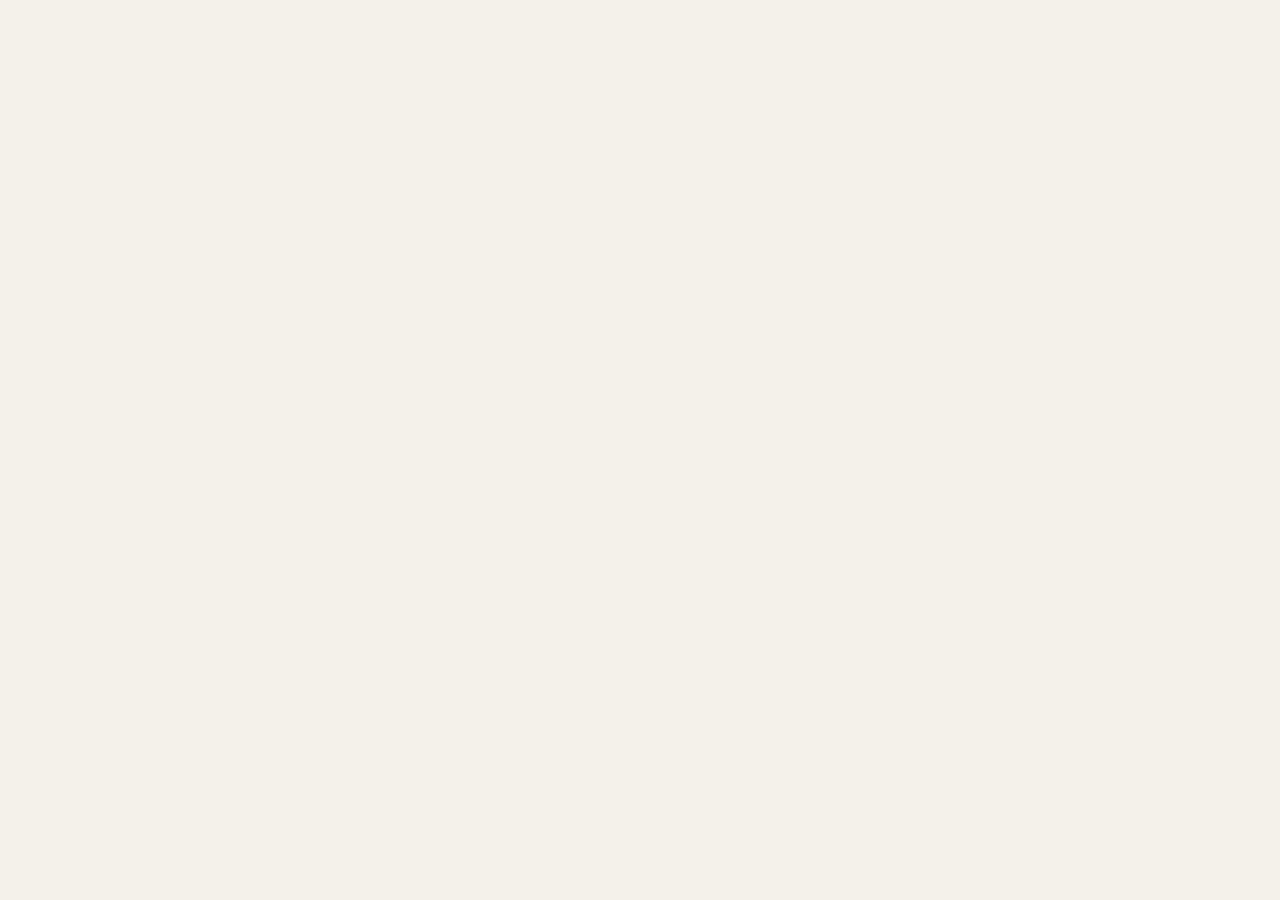
==== index.html @ 7292811e "starting" ====
<!DOCTYPE html>
<html lang="en">
  <head>
    <meta charset="UTF-8" />
    <meta name="viewport" content="width=device-width, initial-scale=1.0" />
    <link rel="stylesheet" href="style.css" />
    <title>Portfolio</title>
  </head>
  <body> </body>
</html>
---- style.css ----
* {
  margin: 0;
  padding: 0;
  box-sizing: border-box;
  font-family: "Spartan", sans-serif;
}

html {
  scroll-behavior: smooth;
}

body {
  width: 100%;
  /* height: 200vh; */

  background-color: rgb(241, 241, 234);
}

/* Global Styles */

h1 {
  font-size: 50px;
  line-height: 64px;
  color: #222;
}

h2 {
  font-size: 46px;
  line-height: 54px;
  color: #222;
}

h4 {
  font-size: 20px;
  color: #222;
}

h6 {
  font-weight: 700;
  font-size: 12px;
}

p {
  font-size: 16px;
  color: #465b52;
  margin: 15px 0 20px 0;
}

.section-p1 {
  padding: 40px 80px;
}

.section-m1 {
  margin: 40px 0;
}

.icon {
  width: 20px;
  height: 20px;
}

button.normal {
  font-size: 14px;
  font-weight: 600;
  padding: 15px 30px;
  color: #000;
  background-color: #fff;
  border: none;
  border-radius: 5px;
  outline: none;
  transition: 0.27s;
  cursor: pointer;
}
button.white {
  font-size: 13px;
  font-weight: 600;
  padding: 11px 18px;
  color: #fff;
  background-color: transparent;
  border: 1px solid #fff;
  outline: none;
  transition: 0.27s;
  cursor: pointer;
}
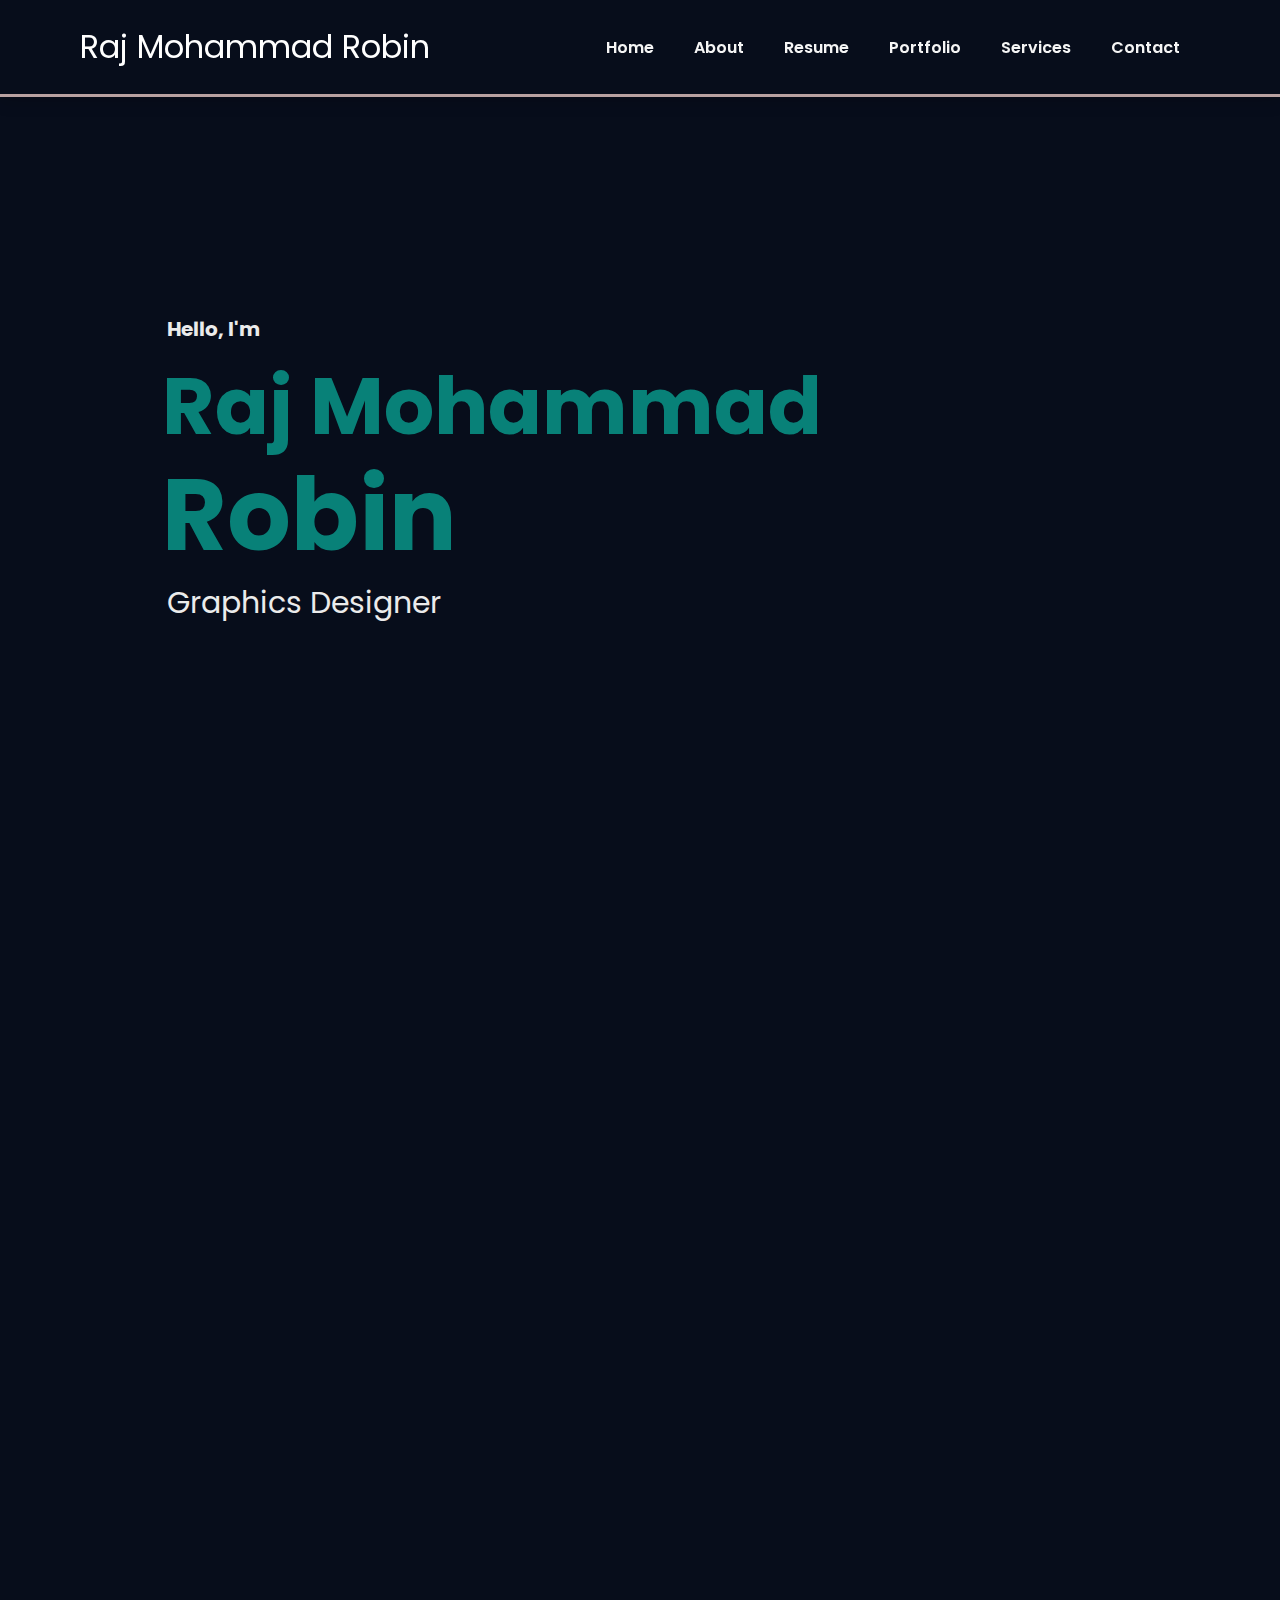
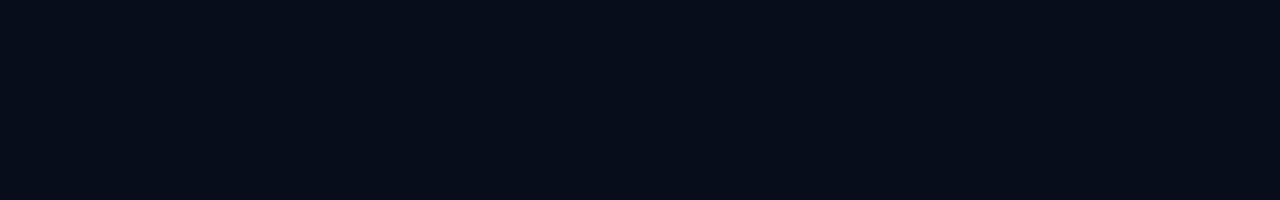
==== commit 31aefd2a: "s1" ====
--- a/index.html
+++ b/index.html
@@ -3,8 +3,69 @@
   <head>
     <meta charset="UTF-8" />
     <meta name="viewport" content="width=device-width, initial-scale=1.0" />
+    <link rel="preconnect" href="https://fonts.googleapis.com" />
+    <link rel="preconnect" href="https://fonts.gstatic.com" crossorigin />
+    <link
+      href="https://fonts.googleapis.com/css2?family=Poppins:ital,wght@0,100;0,200;0,300;0,400;0,500;0,600;0,700;0,800;0,900;1,100;1,200;1,300;1,400;1,500;1,600;1,700;1,800;1,900&display=swap"
+      rel="stylesheet"
+    />
     <link rel="stylesheet" href="style.css" />
+    <link rel="stylesheet" href="home.css" />
     <title>Portfolio</title>
   </head>
-  <body> </body>
+  <body>
+    <section id="header">
+      <div class="logo">Raj Mohammad Robin</div>
+
+      <nav>
+        <div id="navbar">
+          <ul>
+            <li><a href="Index.html">Home</a></li>
+            <li><a href="About.html">About</a></li>
+            <li><a href="Resume.html">Resume</a></li>
+            <li><a href="Portfolio.html">Portfolio</a></li>
+            <li><a href="Services.html">Services</a></li>
+            <li><a href="contact.html">Contact</a></li>
+          </ul>
+        </div>
+
+        <div id="ham-nav">
+          <a href="cart.html"
+            ><img
+              alt="shopping Cart"
+              class="nav-icon"
+              src="[data-uri]"
+          /></a>
+          <div class="hamburger-nav">
+            <div class="hamburger-menu">
+              <div class="hamburger-icon" onclick="toggleMenu()">
+                <span></span> <span></span> <span></span>
+              </div>
+
+              <div class="menu-links">
+                <ul>
+                  <li><a href="Index.html">Home</a></li>
+                  <li><a href="About.html">About</a></li>
+                  <li><a href="Resume.html">Resume</a></li>
+                  <li><a href="Portfolio.html">Portfolio</a></li>
+                  <li><a href="Services.html">Services</a></li>
+                  <li><a href="contact.html">Contact</a></li>
+                </ul>
+              </div>
+            </div>
+          </div>
+        </div>
+      </nav>
+    </section>
+
+    <section id="hero">
+      <div class="home-text">
+        <h4>Hello, I'm</h4>
+        <h2>Raj Mohammad</h2> <h1>Robin</h1>
+        <p>Graphics Designer</p>
+      </div>
+
+      <div class="home-img"> </div>
+    </section>
+  </body>
 </html>
--- a/style.css
+++ b/style.css
@@ -2,7 +2,7 @@
   margin: 0;
   padding: 0;
   box-sizing: border-box;
-  font-family: "Spartan", sans-serif;
+  font-family: "Poppins", sans-serif;
 }
 
 html {
@@ -10,10 +10,10 @@
 }
 
 body {
-  width: 100%;
-  /* height: 200vh; */
-
-  background-color: rgb(241, 241, 234);
+  /* width: 100%; */
+  height: 200vh;
+
+  background-color: rgb(7, 13, 27);
 }
 
 /* Global Styles */
@@ -21,18 +21,18 @@
 h1 {
   font-size: 50px;
   line-height: 64px;
-  color: #222;
+  color: #ebebeb;
 }
 
 h2 {
   font-size: 46px;
   line-height: 54px;
-  color: #222;
+  color: #ebebeb;
 }
 
 h4 {
   font-size: 20px;
-  color: #222;
+  color: #ebebeb;
 }
 
 h6 {
@@ -42,7 +42,7 @@
 
 p {
   font-size: 16px;
-  color: #465b52;
+  color: #ebebeb;
   margin: 15px 0 20px 0;
 }
 
@@ -82,3 +82,183 @@
   transition: 0.27s;
   cursor: pointer;
 }
+
+/* HEADER  */
+
+#header {
+  display: flex;
+  align-items: center;
+  justify-content: space-between;
+  padding: 23px 80px;
+  background-color: rgb(7, 13, 27);
+  border-bottom: 3px solid rgb(184, 161, 161);
+  box-shadow: 0 5px 15px rgba(0, 0, 0, 0.15);
+  z-index: 999;
+  position: sticky;
+  top: 0;
+  left: 0;
+}
+
+.logo {
+  font-size: 2rem;
+  color: #fff;
+}
+
+.hamburger-nav,
+.nav-icon {
+  display: none;
+}
+
+.nav-logo {
+  width: 8rem;
+  height: 6rem;
+}
+
+.icon {
+  cursor: pointer;
+}
+
+#navbar ul {
+  display: flex;
+  align-items: center;
+  justify-content: center;
+}
+
+#navbar li {
+  list-style: none;
+  padding: 0 20px;
+  position: relative;
+}
+
+#navbar li a {
+  text-decoration: none;
+  font-size: 16px;
+  font-weight: 600;
+  color: whitesmoke;
+  transition: 0.15s ease-in;
+}
+
+#navbar li a:hover,
+#navbar li a.active {
+  color: #088178;
+}
+
+#navbar li a.active::after,
+#navbar li a:hover::after {
+  content: " ";
+  width: 60%;
+  height: 2px;
+  background: #088178;
+  position: absolute;
+  bottom: -4px;
+  left: 20px;
+}
+#navbar li a:hover::after {
+  background: #0ab6aa;
+}
+
+/* HAMBURGER MENU */
+#ham-nav {
+  display: flex;
+  flex-direction: row;
+  align-items: center;
+  justify-content: center;
+}
+
+nav .nav-icon {
+  width: 35px;
+  height: 37px;
+  margin-right: 20px;
+}
+.hamburger-menu {
+  position: relative;
+  display: inline-block;
+}
+
+.hamburger-icon {
+  display: flex;
+  flex-direction: column;
+  justify-content: space-between;
+  height: 24px;
+  width: 30px;
+  cursor: pointer;
+}
+
+.hamburger-icon span {
+  width: 100%;
+  height: 2px;
+  background-color: black;
+}
+
+.menu-links {
+  position: absolute;
+
+  top: 100%;
+  right: 0;
+
+  max-height: 0;
+  width: fit-content;
+  overflow: hidden;
+
+  background-color: rgb(241, 231, 231);
+  border-radius: 10px;
+  transition: all 0.3s ease-in-out;
+}
+
+.menu-links a {
+  display: block;
+  padding: 13px 25px;
+  text-align: center;
+  font-size: 1.5rem;
+  color: black;
+  text-decoration: none;
+  transition: all 0.3s ease-in-out;
+}
+
+.menu-links li {
+  list-style: none;
+}
+
+.menu-links li a:hover,
+.menu-links li a.active {
+  color: #088178;
+}
+
+.menu-links li a.active::after,
+.menu-links li a:hover::after {
+  content: " ";
+  width: 60%;
+  height: 2px;
+  background: #088178;
+  position: absolute;
+  bottom: -4px;
+  left: 20px;
+}
+
+.menu-links.open {
+  max-height: 350px;
+}
+
+.hamburger-icon.open span:first-child {
+  transform: rotate(45deg) translate(10px, 5px);
+}
+
+.hamburger-icon.open span:nth-child(2) {
+  opacity: 0;
+}
+
+.hamburger-icon.open span:last-child {
+  transform: rotate(-45deg) translate(10px, -5px);
+}
+
+.hamburger-icon span:first-child {
+  transform: none;
+}
+
+.hamburger-icon span:first-child {
+  opacity: 1;
+}
+
+.hamburger-icon span:first-child {
+  transform: none;
+}
--- a/home.css
+++ b/home.css
@@ -0,0 +1,36 @@
+.home-text {
+}
+
+#hero {
+  height: 85vh;
+  width: 100%;
+  padding: 0px 18vh;
+  display: flex;
+  flex-direction: column;
+  align-items: flex-start;
+  justify-content: center;
+}
+
+#hero h4 {
+  padding: 0 0 15px 5px;
+}
+
+#hero p {
+  font-size: 30px;
+  padding: 0 0 0px 5px;
+}
+
+#hero h2,
+h1 {
+  color: #088178;
+}
+
+#hero h2 {
+  font-size: 80px;
+  padding: 20px 0px 20px 0px;
+}
+
+#hero h1 {
+  font-size: 100px;
+  padding: 30px 0px 18px 0px;
+}
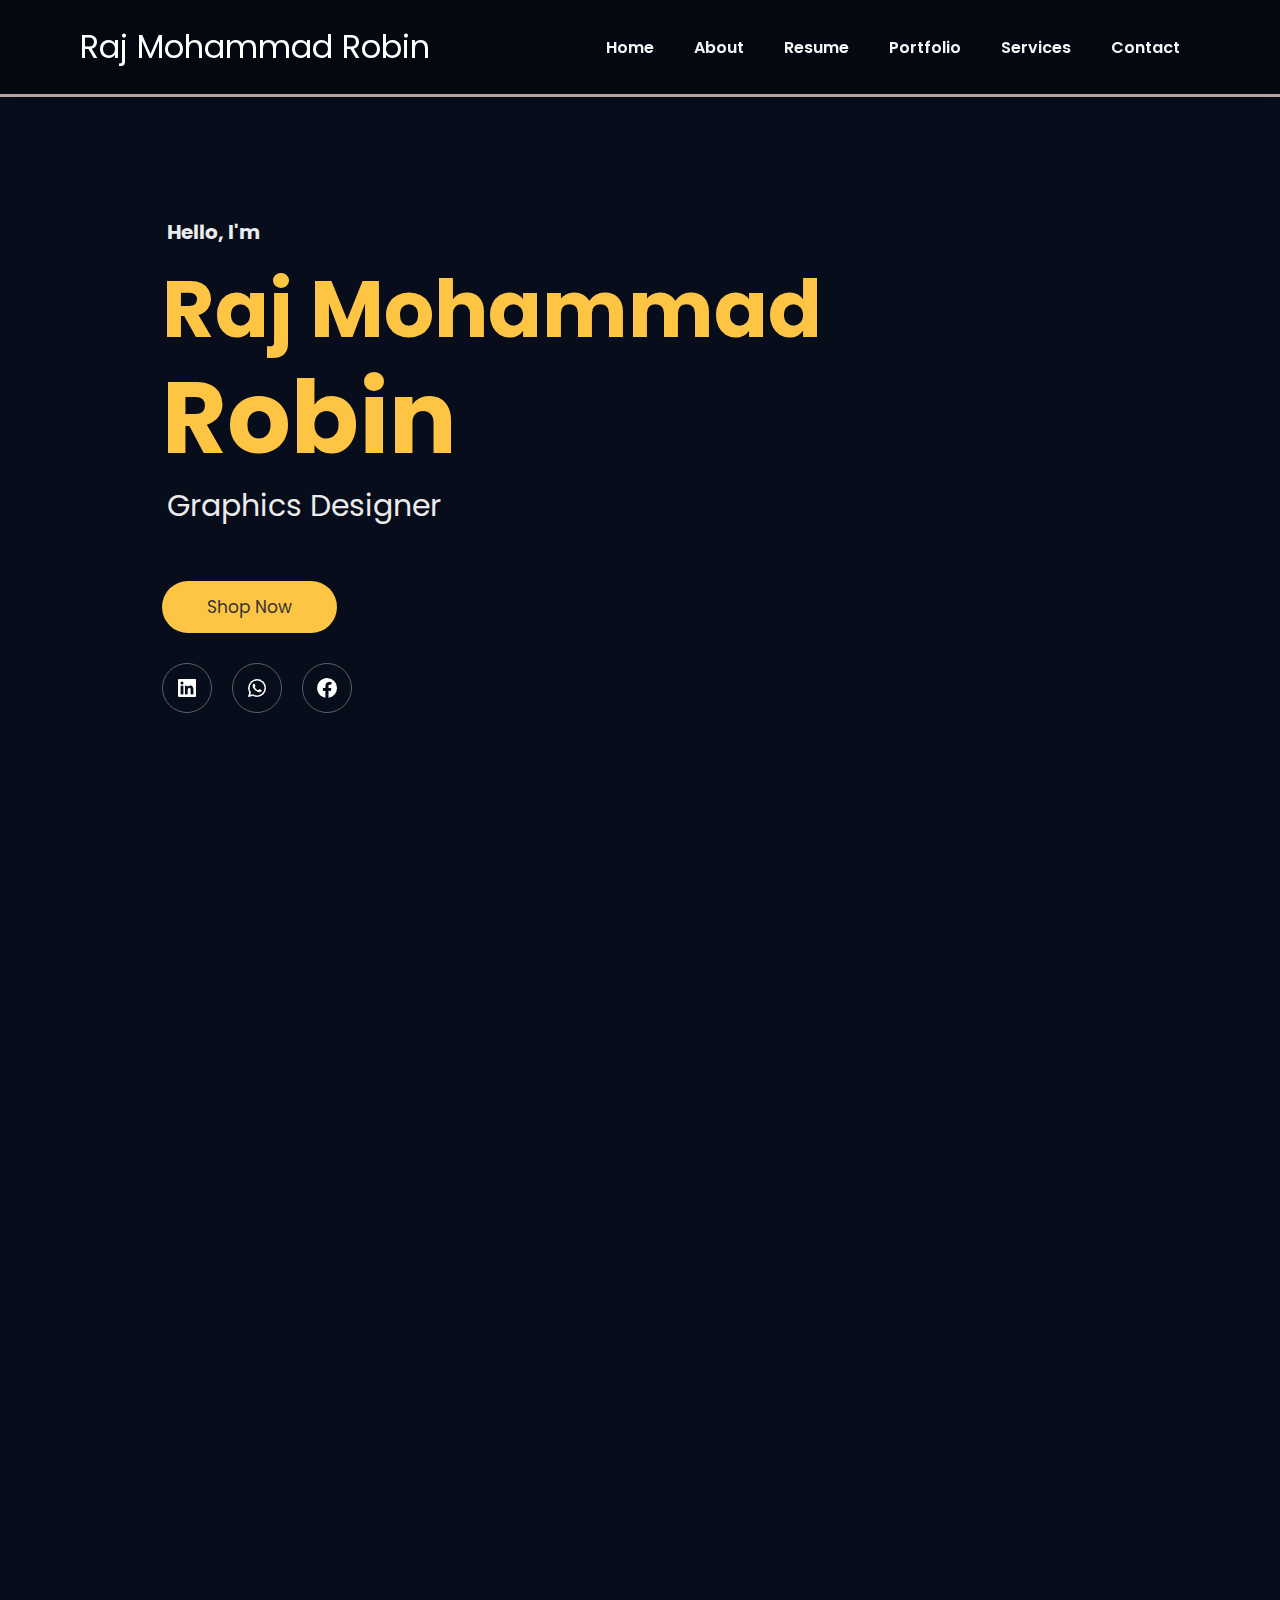
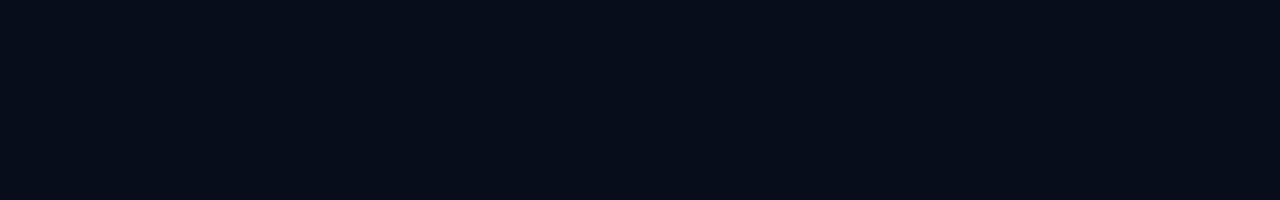
==== commit 6148d25f: "home nearly done" ====
--- a/index.html
+++ b/index.html
@@ -63,6 +63,25 @@
         <h4>Hello, I'm</h4>
         <h2>Raj Mohammad</h2> <h1>Robin</h1>
         <p>Graphics Designer</p>
+        <button><a href="#">Shop Now</a></button>
+      </div>
+
+      <div class="icons">
+        <div class="icon icon1">
+          <img
+            src="[data-uri]"
+          />
+        </div>
+        <div class="icon">
+          <img
+            src="[data-uri]"
+          />
+        </div>
+        <div class="icon">
+          <img
+            src="[data-uri]"
+          />
+        </div>
       </div>
 
       <div class="home-img"> </div>
--- a/style.css
+++ b/style.css
@@ -90,7 +90,7 @@
   align-items: center;
   justify-content: space-between;
   padding: 23px 80px;
-  background-color: rgb(7, 13, 27);
+  background-color: rgb(4, 9, 17);
   border-bottom: 3px solid rgb(184, 161, 161);
   box-shadow: 0 5px 15px rgba(0, 0, 0, 0.15);
   z-index: 999;
@@ -140,7 +140,7 @@
 
 #navbar li a:hover,
 #navbar li a.active {
-  color: #088178;
+  color: #fec544;
 }
 
 #navbar li a.active::after,
--- a/home.css
+++ b/home.css
@@ -1,6 +1,3 @@
-.home-text {
-}
-
 #hero {
   height: 85vh;
   width: 100%;
@@ -22,7 +19,7 @@
 
 #hero h2,
 h1 {
-  color: #088178;
+  color: #fec544;
 }
 
 #hero h2 {
@@ -34,3 +31,51 @@
   font-size: 100px;
   padding: 30px 0px 18px 0px;
 }
+
+#hero button {
+  padding: 13px 45px;
+  border-radius: 30px;
+  background-color: #fec544;
+  margin-top: 2rem;
+  border: 0;
+}
+
+#hero button a {
+  color: #333;
+  font-size: 17px;
+  text-decoration: none;
+}
+
+#hero .icons {
+  /* position: absolute;
+  bottom: 10%;
+  right: 30%;
+  border-radius: 0%; */
+  /* background-color: #101624; */
+  display: flex;
+  justify-content: flex-start;
+  /* height: 80px;
+  width: 600px; */
+  padding: 30px 0px;
+  transition: all 0.6s ease;
+}
+
+#hero .icons .icon {
+  font-size: 20px;
+  color: #a9adb8;
+  margin: 0 10px;
+  border: 1px solid #646060;
+  border-radius: 28px;
+  height: 50px;
+  width: 50px;
+  padding: 0 15px 0 12px;
+  display: flex;
+  align-items: center;
+  overflow: hidden;
+  background-color: #070d1b;
+  transition: all 0.6s ease;
+}
+
+#hero .icons .icon1 {
+  margin: 0px 10px 0px 0px;
+}
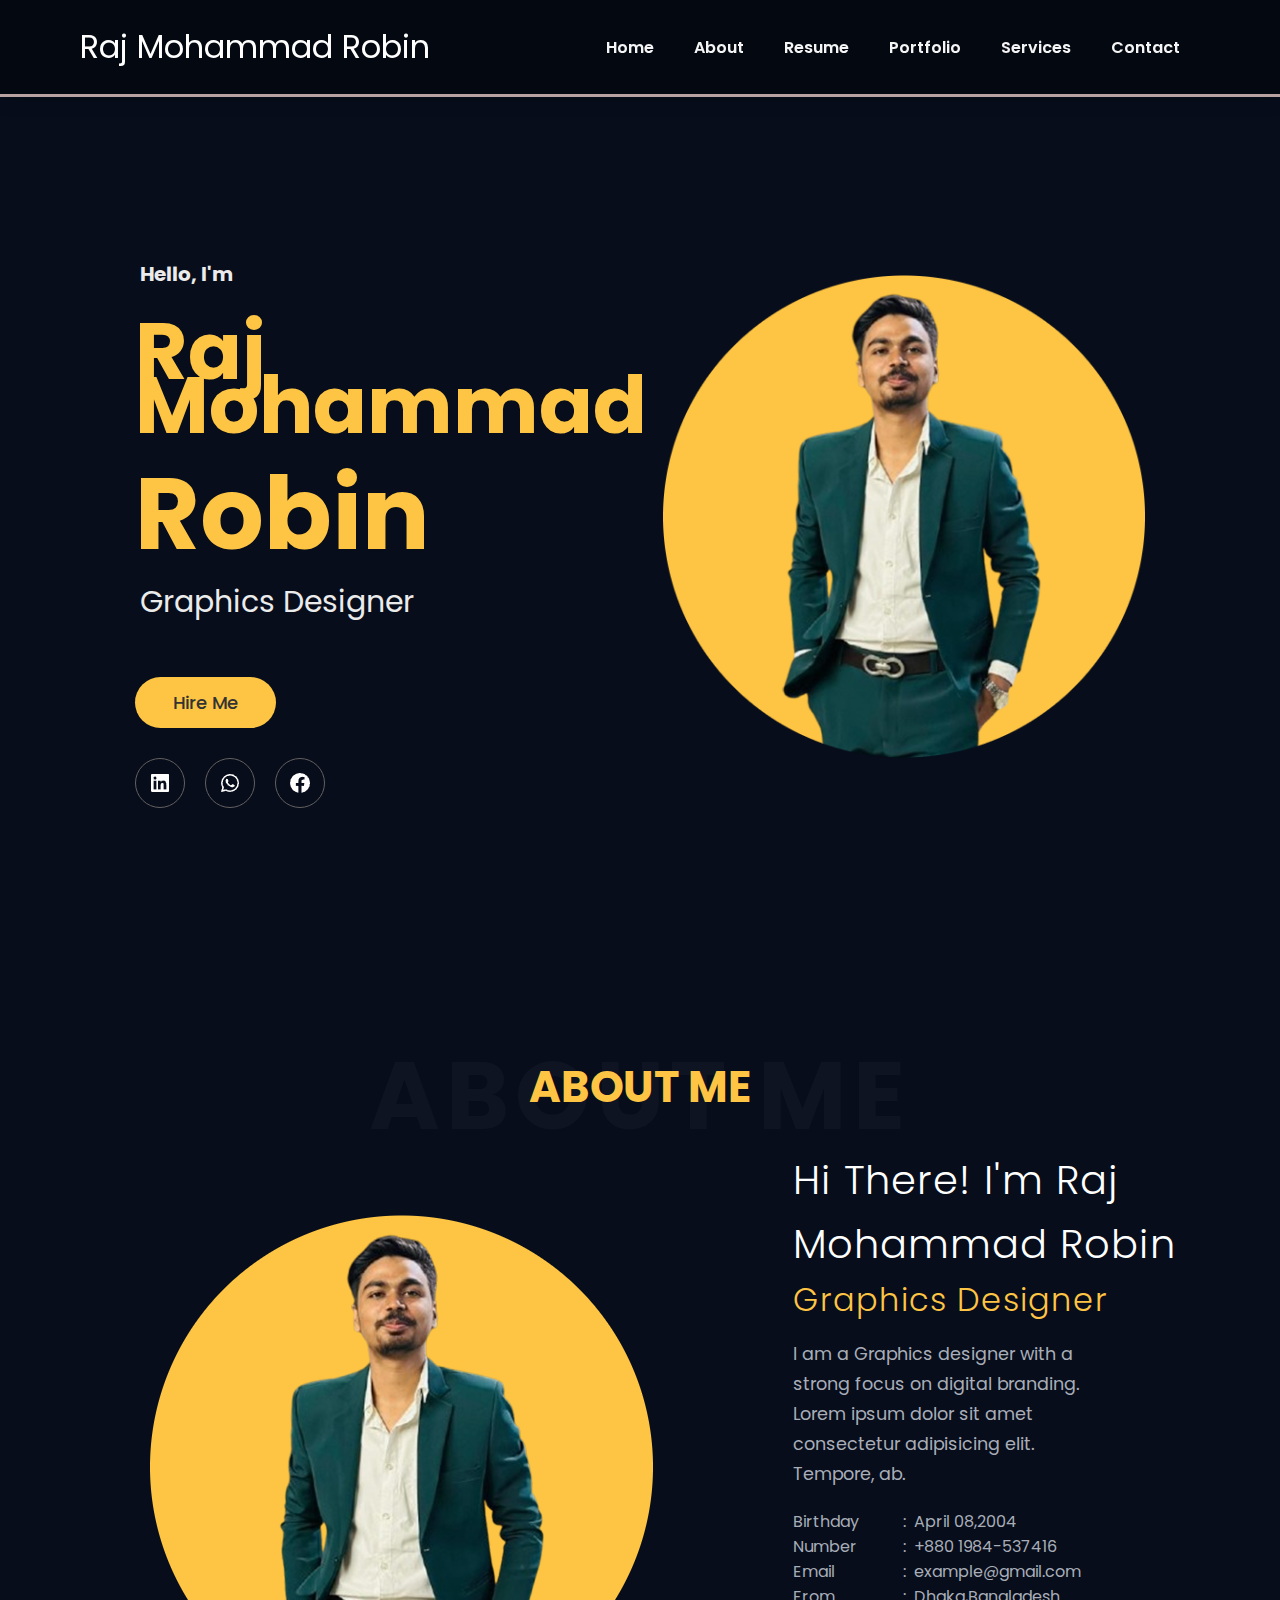
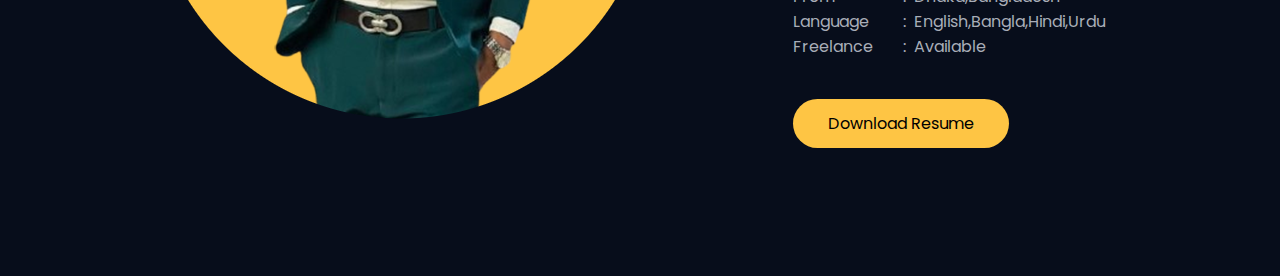
==== commit d89457a5: "About Page nearly done" ====
--- a/index.html
+++ b/index.html
@@ -20,8 +20,8 @@
       <nav>
         <div id="navbar">
           <ul>
-            <li><a href="Index.html">Home</a></li>
-            <li><a href="About.html">About</a></li>
+            <li><a href="#hero">Home</a></li>
+            <li><a href="#about-me">About</a></li>
             <li><a href="Resume.html">Resume</a></li>
             <li><a href="Portfolio.html">Portfolio</a></li>
             <li><a href="Services.html">Services</a></li>
@@ -29,7 +29,7 @@
           </ul>
         </div>
 
-        <div id="ham-nav">
+        <!-- <div id="ham-nav">
           <a href="cart.html"
             ><img
               alt="shopping Cart"
@@ -54,7 +54,7 @@
               </div>
             </div>
           </div>
-        </div>
+        </div> -->
       </nav>
     </section>
 
@@ -63,28 +63,66 @@
         <h4>Hello, I'm</h4>
         <h2>Raj Mohammad</h2> <h1>Robin</h1>
         <p>Graphics Designer</p>
-        <button><a href="#">Shop Now</a></button>
-      </div>
-
-      <div class="icons">
-        <div class="icon icon1">
-          <img
-            src="[data-uri]"
-          />
-        </div>
-        <div class="icon">
-          <img
-            src="[data-uri]"
-          />
-        </div>
-        <div class="icon">
-          <img
-            src="[data-uri]"
-          />
+        <button><a href="#">Hire Me</a></button>
+        <div class="icons">
+          <div class="icon icon1">
+            <img
+              src="[data-uri]"
+            />
+          </div>
+          <div class="icon">
+            <img
+              src="[data-uri]"
+            />
+          </div>
+          <div class="icon">
+            <img
+              src="[data-uri]"
+            />
+          </div>
         </div>
       </div>
 
-      <div class="home-img"> </div>
+      <div class="himg-container">
+        <img
+          class="himg"
+          src="./Assets/Business Documents - Copy/robin-yellow-hero_img.png"
+          alt=""
+        />
+      </div>
+    </section>
+
+    <section id="about-me">
+      <div class="title">
+        <h1>About Me</h1>
+        <h2>About Me</h2>
+      </div>
+      <div class="aimg-container-container">
+        <div class="aimg-container">
+          <img
+            src="/Assets/Business Documents - Copy/robin-yellow-hero_img.png"
+            alt=""
+          />
+        </div>
+        <div class="content">
+          <h1>Hi there! I'm Raj Mohammad Robin</h1>
+          <h4>Graphics Designer</h4>
+          <p
+            >I am a Graphics designer with a strong focus on digital branding.
+            Lorem ipsum dolor sit amet consectetur adipisicing elit. Tempore,
+            ab.</p
+          >
+          <ul>
+            <li><span>Birthday</span>:&nbsp; April 08,2004</li>
+            <li><span>Number</span>:&nbsp; +880 1984-537416</li>
+            <li><span>Email</span>:&nbsp; example@gmail.com</li>
+            <li><span>From</span>:&nbsp; Dhaka,Bangladesh</li>
+            <li><span>Language</span>:&nbsp; English,Bangla,Hindi,Urdu</li>
+            <li><span>Freelance</span>:&nbsp; Available</li>
+          </ul>
+          <button><a href="">Download Resume</a></button>
+        </div>
+      </div>
     </section>
   </body>
 </html>
--- a/style.css
+++ b/style.css
@@ -11,7 +11,7 @@
 
 body {
   /* width: 100%; */
-  height: 200vh;
+  height: 100vh;
 
   background-color: rgb(7, 13, 27);
 }
--- a/home.css
+++ b/home.css
@@ -1,11 +1,27 @@
 #hero {
-  height: 85vh;
-  width: 100%;
-  padding: 0px 18vh;
-  display: flex;
-  flex-direction: column;
+  /* height: 100vh; */
+  width: 100%;
+  padding: 18vh 15vh;
+  display: flex;
+  /* flex-direction: column; */
   align-items: flex-start;
-  justify-content: center;
+  justify-content: space-between;
+}
+
+.himg-container {
+  display: flex;
+  height: 615px;
+  width: 603px;
+  margin: auto 0;
+  overflow: hidden;
+  margin-top: -50px;
+  /* margin-right: 12vh; */
+}
+
+.himg {
+  width: 100%;
+  height: 100%;
+  object-fit: contain;
 }
 
 #hero h4 {
@@ -18,8 +34,13 @@
 }
 
 #hero h2,
-h1 {
-  color: #fec544;
+#hero h1 {
+  color: #fec544;
+}
+
+#hero h1 {
+  font-size: 100px;
+  padding: 30px 0px 18px 0px;
 }
 
 #hero h2 {
@@ -27,13 +48,8 @@
   padding: 20px 0px 20px 0px;
 }
 
-#hero h1 {
-  font-size: 100px;
-  padding: 30px 0px 18px 0px;
-}
-
 #hero button {
-  padding: 13px 45px;
+  padding: 12px 38px;
   border-radius: 30px;
   background-color: #fec544;
   margin-top: 2rem;
@@ -42,7 +58,8 @@
 
 #hero button a {
   color: #333;
-  font-size: 17px;
+  font-size: 18px;
+  font-weight: 500;
   text-decoration: none;
 }
 
@@ -79,3 +96,128 @@
 #hero .icons .icon1 {
   margin: 0px 10px 0px 0px;
 }
+
+/* About Me */
+
+#about-me {
+  width: 100%;
+  min-height: 500px;
+  padding: 5% 0 10% 0;
+  display: flex;
+  justify-content: center;
+  align-items: center;
+  flex-direction: column;
+  background-color: #070d1b;
+  transition: all 0.6s ease;
+}
+
+#about-me .title {
+  position: relative;
+
+  text-transform: uppercase;
+}
+
+#about-me .title h1 {
+  font-size: 6rem;
+  width: 100;
+  letter-spacing: 6px;
+  color: rgba(21, 27, 41, 0.5);
+  text-align: center;
+}
+
+#about-me .title h2 {
+  position: absolute;
+  /* top: -20%; */
+  bottom: 20%;
+  left: 50%;
+  transform: translate(-50%, 20%);
+  font-size: 2.7rem;
+  color: #fec544;
+  padding-bottom: 15px;
+}
+
+#about-me .title h2::before {
+  content: "";
+  position: absolute;
+  width: 50%;
+  left: 20%;
+  bottom: 0;
+  height: 2px;
+  color: #fec544;
+}
+
+#about-me .aimg-container-container {
+  display: flex;
+  justify-content: space-between;
+  align-items: center;
+  width: 100%;
+  margin-top: 20px;
+  gap: 20px;
+  transition: all 0.6 ease-in-out;
+}
+
+#about-me .content {
+  display: flex;
+  justify-content: center;
+  align-items: flex-start;
+  flex-direction: column;
+  gap: 15%;
+}
+
+#about-me .aimg-container img {
+  margin: 0 120px 0 150px;
+  padding-top: 45px;
+}
+
+#about-me .content h1 {
+  font-size: 2.5rem;
+  text-transform: capitalize;
+  color: #fff;
+  font-weight: 300;
+  letter-spacing: 1px;
+}
+
+#about-me .content h4 {
+  font-size: 2rem;
+  color: #fec544;
+  font-weight: 300;
+  text-transform: capitalize;
+  letter-spacing: 1px;
+}
+
+#about-me .content p {
+  color: #a9adb8;
+  font-size: 1.1rem;
+  line-height: 30px;
+  width: 60%;
+}
+
+#about-me .content ul li span {
+  width: 110px;
+  display: inline-block;
+}
+#about-me .content ul {
+  color: #a9adb8;
+  list-style: none;
+  padding: 0;
+}
+
+#about-me .content button {
+  font-size: 1rem;
+  background-color: #fec544;
+  padding: 12px 35px;
+  border: none;
+  border-radius: 30px;
+  margin-top: 40px;
+  color: black;
+}
+
+#about-me .content button:hover {
+  box-shadow: 5px 6px 8px -2px #c2bbaa;
+  transform: translateY(-5px);
+}
+
+#about-me .content button a {
+  color: black;
+  text-decoration: none;
+}
